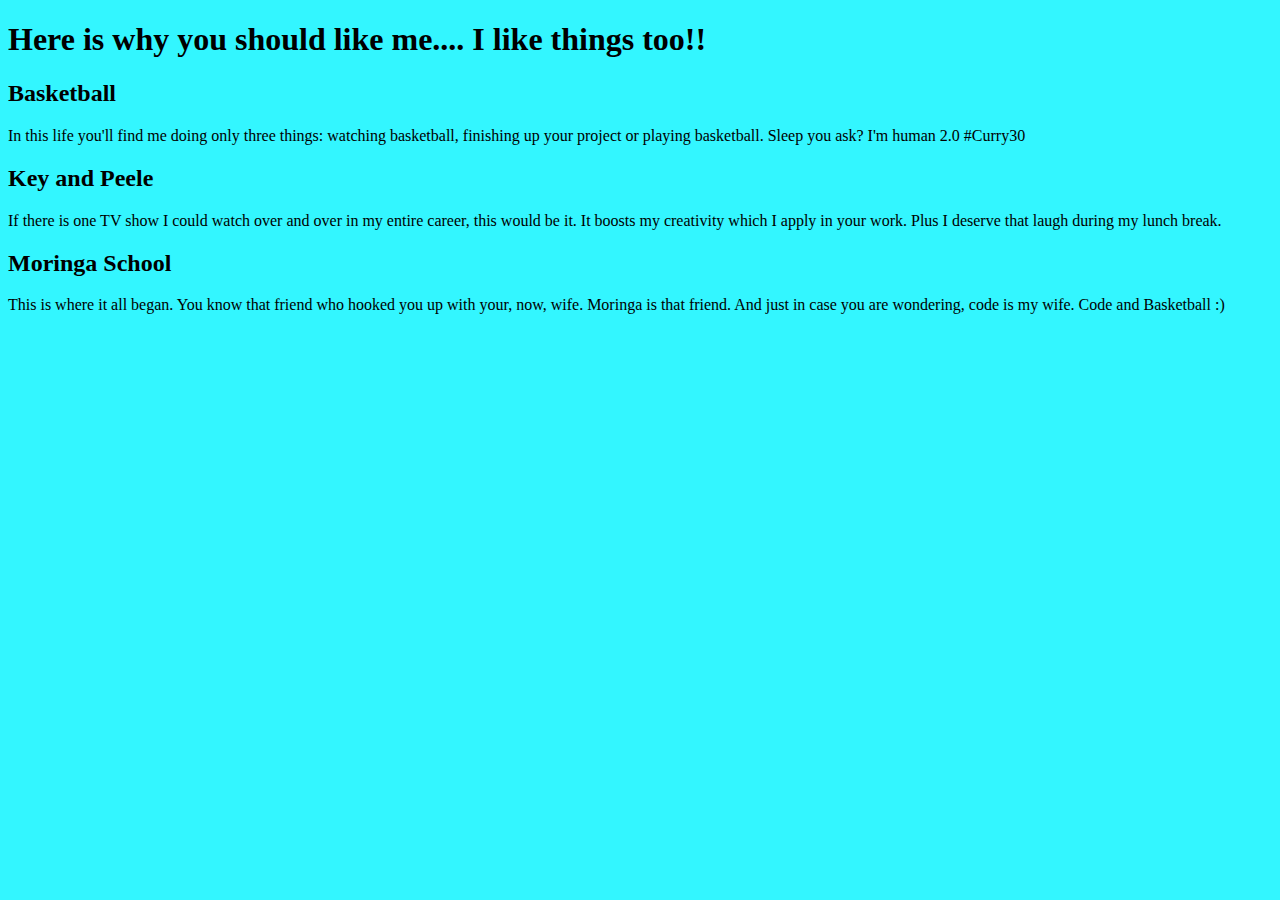
==== likes.html @ 43e6a389 "Added content to pages" ====
<!DOCTYPE html>
<html>
  <head>
    <meta charset="utf-8">
    <link href="css/styles.css" rel="stylesheet" type="text/css">
    <title>Portifolio</title>
  </head>

  <body>
  <h1>Here is why you should like me.... I like things too!!</h1>

  <h2>Basketball</h2>
  <p>
    In this life you'll find me doing only three things: watching basketball, finishing up your project or playing basketball. Sleep you ask? I'm human 2.0 #Curry30
  </p>
  <h2>Key and Peele</h2>
  <p>
    If there is one TV show I could watch over and over in my entire career, this would be it. It boosts my creativity which I apply in your work. Plus I deserve that laugh during my lunch break.
  </p>

  <h2>Moringa School</h2>
  <p>
    This is where it all began. You know that friend who hooked you up with your, now, wife. Moringa is that friend. And just in case you are wondering, code is my wife. Code and Basketball :) 
  </p>
  </body>
</html>
---- css/styles.css ----
body {
  background-color: #33F6FF;
  
}
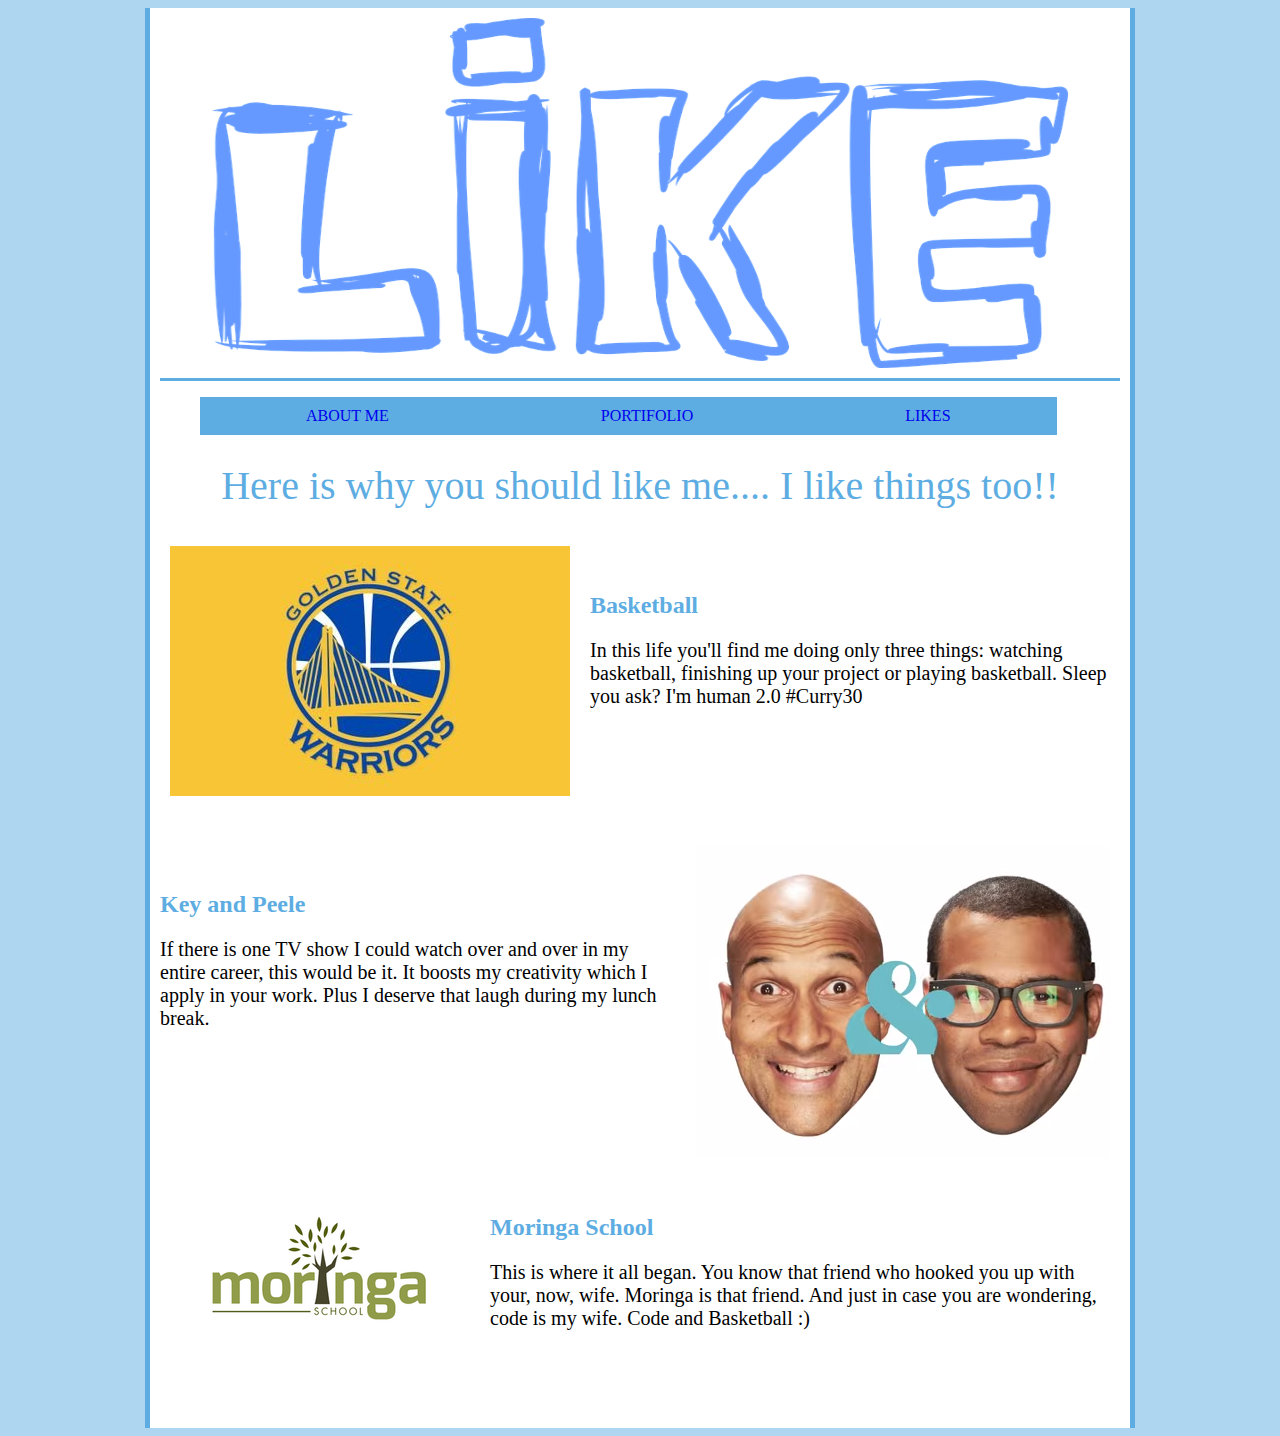
==== commit 9b55e8f8: "Finished the likes.html" ====
--- a/likes.html
+++ b/likes.html
@@ -3,24 +3,48 @@
   <head>
     <meta charset="utf-8">
     <link href="css/styles.css" rel="stylesheet" type="text/css">
-    <title>Portifolio</title>
+    <title>Likes</title>
   </head>
 
   <body>
-  <h1>Here is why you should like me.... I like things too!!</h1>
+    <div id="wrapper">
+      <div id="header">
+        <img id="like" src="img/like.png">
+      </div> <!-- End of Header -->
 
-  <h2>Basketball</h2>
-  <p>
-    In this life you'll find me doing only three things: watching basketball, finishing up your project or playing basketball. Sleep you ask? I'm human 2.0 #Curry30
-  </p>
-  <h2>Key and Peele</h2>
-  <p>
-    If there is one TV show I could watch over and over in my entire career, this would be it. It boosts my creativity which I apply in your work. Plus I deserve that laugh during my lunch break.
-  </p>
-
-  <h2>Moringa School</h2>
-  <p>
-    This is where it all began. You know that friend who hooked you up with your, now, wife. Moringa is that friend. And just in case you are wondering, code is my wife. Code and Basketball :) 
-  </p>
+      <div id="menu">
+       <ul class="nobullets">
+         <li><a href="index.html">ABOUT ME</a></li>
+         <li><a href="portifolio.html">PORTIFOLIO</a></li>
+         <li><a href="likes.html">LIKES</a></li>
+       </ul>
+      </div><!-- End of Menu -->
+      <h1>Here is why you should like me.... I like things too!!</h1>
+      <img id="GSW" src="img/GSW.jpg">
+      <br></br>
+      <h2>Basketball</h2>
+      <p>
+        In this life you'll find me doing only three things: watching basketball, finishing up your project or playing basketball. Sleep you ask? I'm human 2.0 #Curry30
+      </p>
+      <br></br>
+      <br></br>
+      <br></br>
+      <img id="keypeele" src="img/key-peele.png">
+      <br></br>
+      <h2>Key and Peele</h2>
+      <p>
+        If there is one TV show I could watch over and over in my entire career, this would be it. It boosts my creativity which I apply in your work. Plus I deserve that laugh during my lunch break.
+      </p>
+      <br></br>
+      <br></br>
+      <br></br>
+      <img id="moringa" src="img/moringa.png">
+      <br></br>
+      <h2>Moringa School</h2>
+      <p>
+        This is where it all began. You know that friend who hooked you up with your, now, wife. Moringa is that friend. And just in case you are wondering, code is my wife. Code and Basketball :)
+      </p>
+      <br></br>
+    </div><!-- End of Wrapper -->
   </body>
 </html>
--- a/css/styles.css
+++ b/css/styles.css
@@ -1,4 +1,110 @@
 body {
-  background-color: #33F6FF;
-  
+  font-family: Century Gothic;
+  background-color: #AED6F1;
 }
+
+#wrapper {
+  background-color: white;
+  width: 960px;
+  height: auto;
+  border-left: 5px solid #5DADE2;
+  border-right: 5px solid #5DADE2;
+  padding: 10px;
+  overflow: auto;
+  margin: 0 auto;
+}
+
+#header {
+  width: 1000;
+  height: 1000;
+  border-bottom: 3px solid #5DADE2;
+}
+
+
+.pageimage {
+height: 450px;
+width: 956px;
+display: block;
+margin-left: auto;
+margin-right: auto;
+padding-bottom: 10px;
+}
+
+h1 {
+  text-align: center;
+  color: #5DADE2;
+  font-weight: lighter;
+  font-size: 40px;
+}
+.nobullets {
+  list-style-type: none;
+  overflow: hidden;
+}
+
+#menu {
+  margin: 0;
+  padding: 0;
+}
+
+li {
+  float: left;
+}
+
+li a {
+  display: block;
+  text-align: center;
+  padding: 10px 106px;
+  text-decoration: none;
+  background-color: #5DADE2;
+}
+
+
+p {
+  font-size: 20px;
+}
+
+.intro {
+  color: #5DADE2;
+  font-weight: bolder;
+}
+
+.portifolio {
+  height: 300px;
+  width: 600px;
+  padding: 20px;
+  display: block;
+  margin-left: auto;
+  margin-right: auto;
+
+}
+
+#like {
+  height: 350px;
+  width: 856px;
+  display: block;
+  margin-left: auto;
+  margin-right: auto;
+  padding-bottom: 10px;
+}
+
+h2 {
+  color:  #5DADE2;
+}
+
+#GSW {
+  float: left;
+  padding: 10px;
+  padding-right: 20px;
+}
+
+#keypeele {
+  float: right;
+  padding: 10px;
+  padding-left: 20px;
+}
+
+#moringa {
+  float: left;
+  padding: 10px;
+  padding-right: 20px;
+}
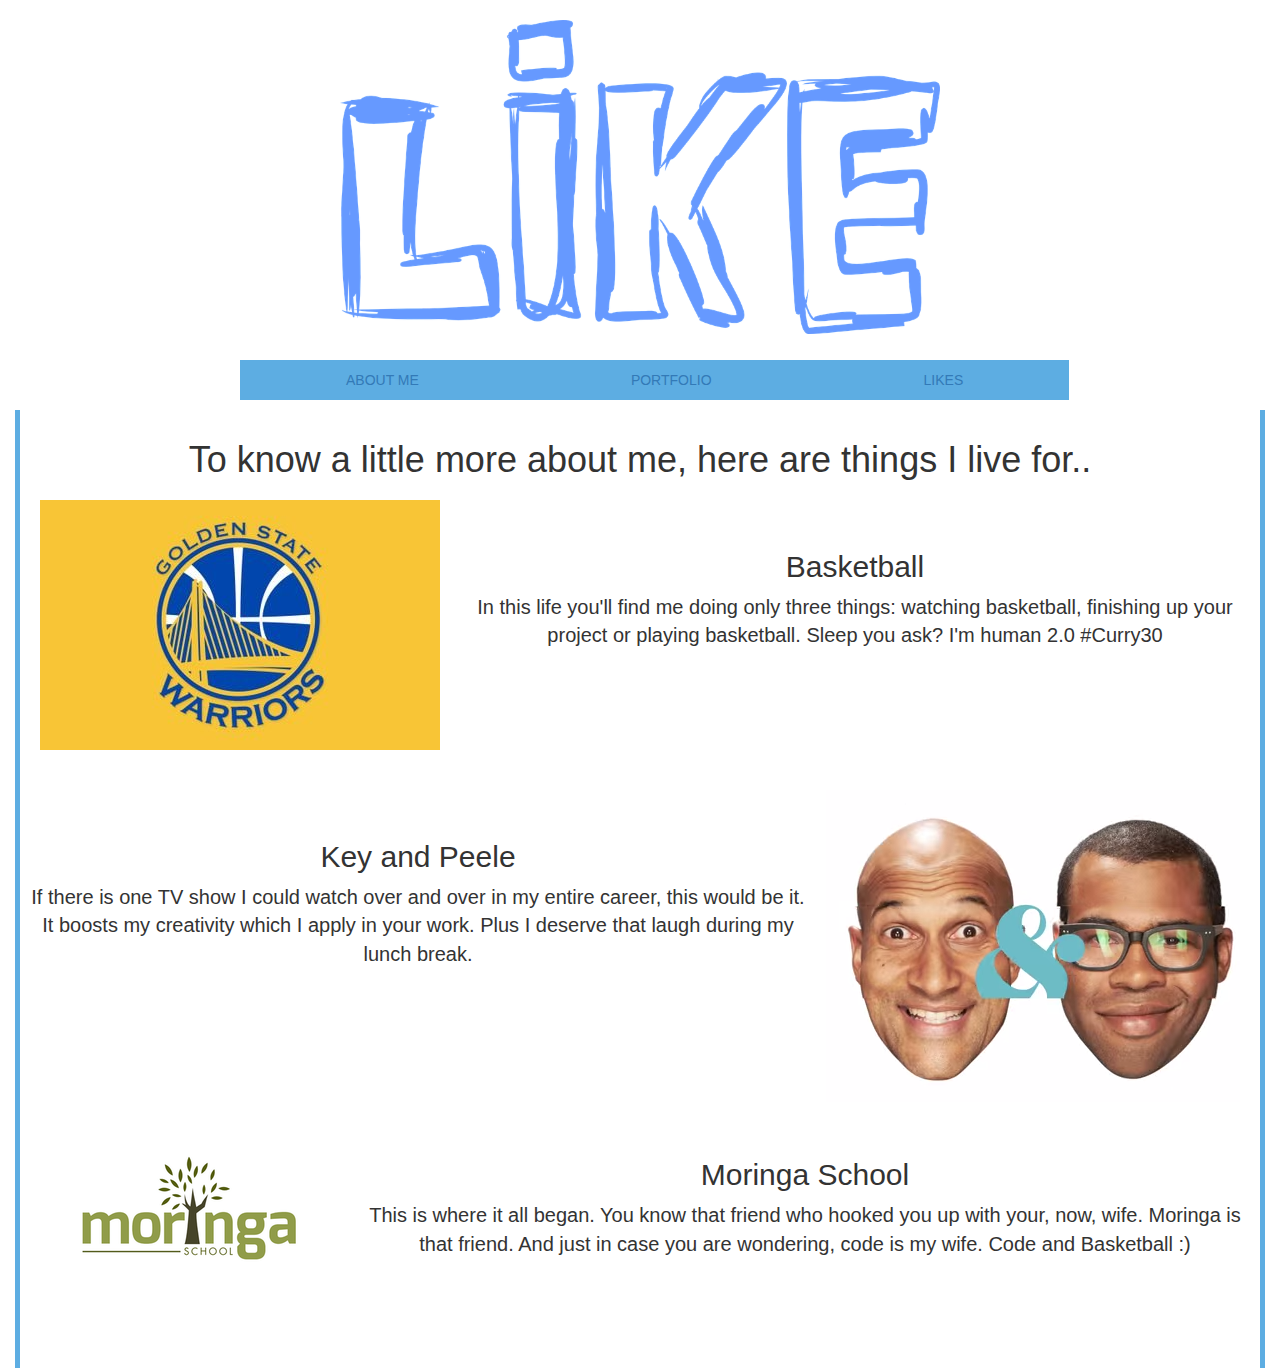
==== commit 68a04336: "Final Commit" ====
--- a/likes.html
+++ b/likes.html
@@ -3,23 +3,25 @@
   <head>
     <meta charset="utf-8">
     <link href="css/styles.css" rel="stylesheet" type="text/css">
+    <link href="css/bootstrap.min.css" rel="stylesheet" type="text/css">
     <title>Likes</title>
   </head>
 
   <body>
-    <div id="wrapper">
-      <div id="header">
-        <img id="like" src="img/like.png">
-      </div> <!-- End of Header -->
+      <div id="like">
+        <img src="img/like.png">
+      </div>
 
       <div id="menu">
        <ul class="nobullets">
          <li><a href="index.html">ABOUT ME</a></li>
-         <li><a href="portifolio.html">PORTIFOLIO</a></li>
+         <li><a href="portifolio.html">PORTFOLIO</a></li>
          <li><a href="likes.html">LIKES</a></li>
        </ul>
       </div><!-- End of Menu -->
-      <h1>Here is why you should like me.... I like things too!!</h1>
+
+      <div id="wrapper">
+      <h1>To know a little more about me, here are things I live for..</h1>
       <img id="GSW" src="img/GSW.jpg">
       <br></br>
       <h2>Basketball</h2>
@@ -35,9 +37,7 @@
       <p>
         If there is one TV show I could watch over and over in my entire career, this would be it. It boosts my creativity which I apply in your work. Plus I deserve that laugh during my lunch break.
       </p>
-      <br></br>
-      <br></br>
-      <br></br>
+      <br></br><br></br><br></br>
       <img id="moringa" src="img/moringa.png">
       <br></br>
       <h2>Moringa School</h2>
@@ -45,6 +45,8 @@
         This is where it all began. You know that friend who hooked you up with your, now, wife. Moringa is that friend. And just in case you are wondering, code is my wife. Code and Basketball :)
       </p>
       <br></br>
-    </div><!-- End of Wrapper -->
+    </div>
+    <script src="js/bootstrap.min.js"></script>
+    <script src="js/jquery.min.js"></script>
   </body>
 </html>
--- a/css/styles.css
+++ b/css/styles.css
@@ -1,48 +1,39 @@
-body {
-  font-family: Century Gothic;
-  background-color: #AED6F1;
+.header img {
+  display: block;
+  margin-left: auto;
+  margin-right: auto;
+  height: 500px;
+  width: 1349px;
+}
+
+#like img {
+  display: block;
+  margin-left: auto;
+  margin-right: auto;
+  padding-top: 20px;
+  width: 600px;
 }
 
 #wrapper {
   background-color: white;
-  width: 960px;
+  width: 1250px;
   height: auto;
   border-left: 5px solid #5DADE2;
   border-right: 5px solid #5DADE2;
   padding: 10px;
   overflow: auto;
   margin: 0 auto;
+  text-align: center;
 }
 
-#header {
-  width: 1000;
-  height: 1000;
-  border-bottom: 3px solid #5DADE2;
-}
-
-
-.pageimage {
-height: 450px;
-width: 956px;
-display: block;
-margin-left: auto;
-margin-right: auto;
-padding-bottom: 10px;
-}
-
-h1 {
-  text-align: center;
-  color: #5DADE2;
-  font-weight: lighter;
-  font-size: 40px;
-}
 .nobullets {
   list-style-type: none;
   overflow: hidden;
 }
 
 #menu {
-  margin: 0;
+  margin-top: 10px;
+  margin-left: 200px;
   padding: 0;
 }
 
@@ -68,13 +59,14 @@
   font-weight: bolder;
 }
 
-.portifolio {
-  height: 300px;
-  width: 600px;
-  padding: 20px;
+.portfolio {
   display: block;
   margin-left: auto;
   margin-right: auto;
+  margin-top: 80px;
+  height: 400px;
+  width: 700px;
+  padding: 20px;
 
 }
 
@@ -108,3 +100,10 @@
   padding: 10px;
   padding-right: 20px;
 }
+
+.social {
+  
+  height: 40px;
+  width: 40px;
+
+}
